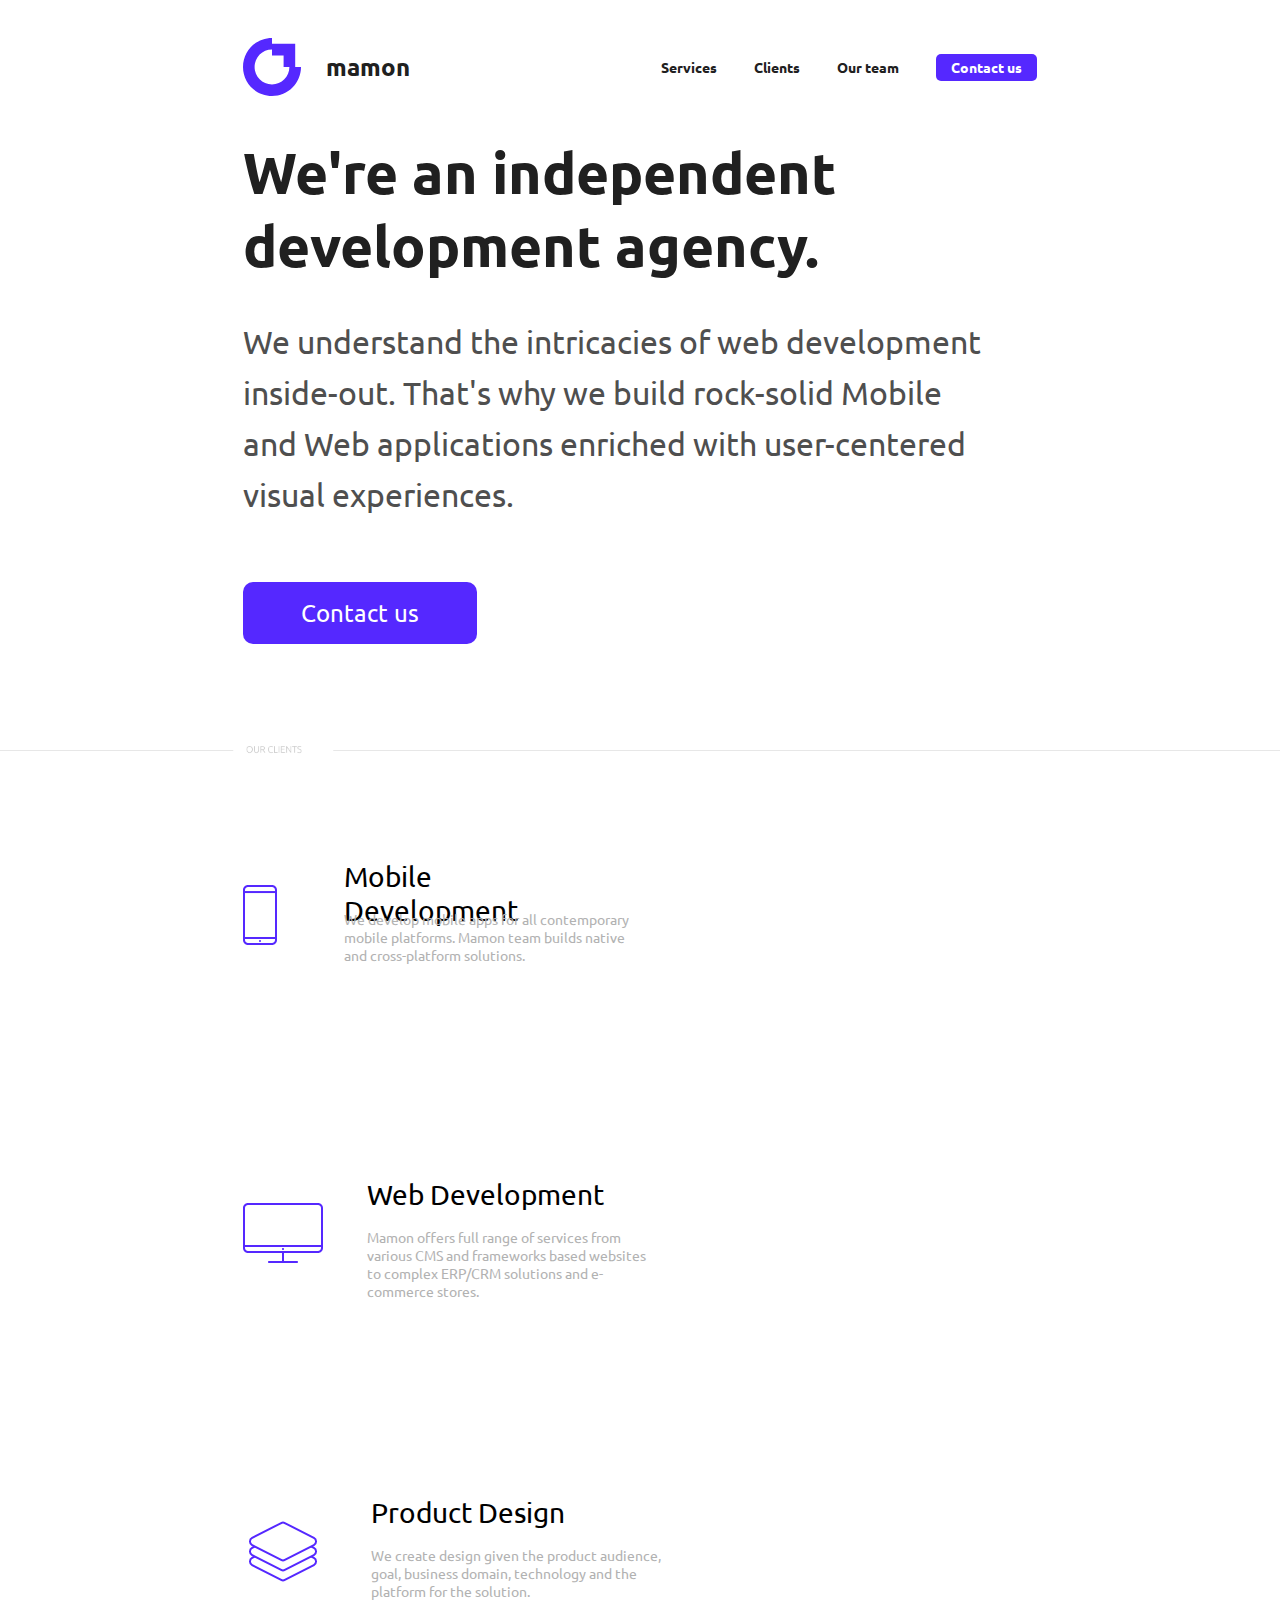
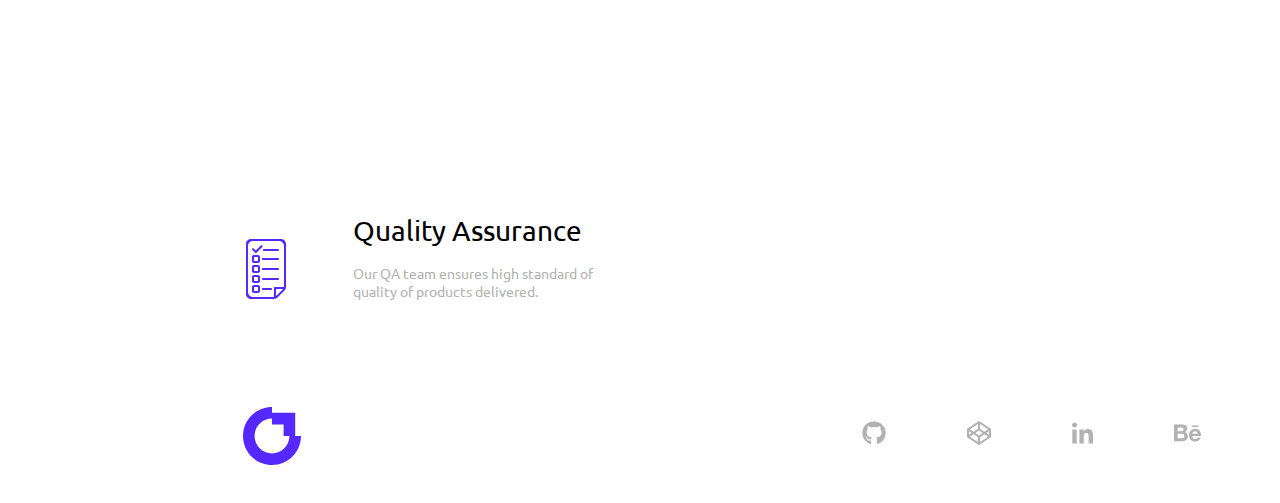
==== HW_1/index.html @ b6025f59 "Second commit" ====
<!DOCTYPE html>
<html lang="en">

<head>
    <meta charset="UTF-8">
    <meta name="viewport" content="width=device-width, initial-scale=1.0">
    <link rel="stylesheet" href="./style.css">
    <link rel="stylesheet" href="">
    <link rel="preconnect" href="https://fonts.googleapis.com">
    <link rel="preconnect" href="https://fonts.gstatic.com" crossorigin>
    <link href="https://fonts.googleapis.com/css2?family=Ubuntu:wght@300;400;700&display=swap" rel="stylesheet">
    <title>Document</title>
</head>

<body>
    <header class="header-main">
        <div class="logo-conteiner">
            <img src="./media/mamon-logo.svg" alt="mamon-logo" />
            <h1 class="title">mamon</h1>
        </div>
        <nav>
            <ul class="nav-container">
                <li>Services</li>
                <li>Clients</li>
                <li>Our team</li>
                <li>
                    <button>Contact us</button>
                </li>
            </ul>
        </nav>
    </header>
        <div class="main-conteiner">
            <h2>
                We're an independent development agency.
            </h2>
            <p >
                We understand the intricacies of web development inside-out. That's why we build rock-solid Mobile and Web applications enriched with user-centered visual experiences.
            </p>
            <button>Contact us</button>
        </div>

        <img src="./media/Group.png" class="img-wide" alt="our_clients">

        <div class="services-conteiner">
            <div class="block1">
                <img src="./media/smartphone.svg"  alt="smartphone">
                <div>
                    <h3>Mobile Development</h3>
                    <p>We develop mobile apps for all contemporary 
                        mobile platforms. Mamon team builds 
                        native and cross-platform solutions.</p>
                </div>
            </div>
            <div class="block2">
                <img src="./media/monitor.svg" alt="monitor">
                <div>
                    <h3>Web Development</h3>
                    <p>Mamon offers full range of services from various
                        CMS and frameworks based websites to complex
                        ERP/CRM solutions and e-commerce stores.</p>
                </div>
            </div>
            <div class="block3">
                <img src="./media/layers.svg"  alt="layers">
                <div>
                    <h3>Product Design</h3>
                    <p>We create design given the product audience,
                        goal, business domain, technology and
                        the platform for the solution.</p>
                </div>
            </div>
            <div class="block4">
                <img src="./media/test.svg" alt="test">
                <div>
                    <h3>Quality Assurance</h3>
                    <p>Our QA team ensures high standard of 
                        quality of products delivered.
                    </p>
                </div>
            </div>
        </div>

    <footer class="footer-conteiner">
        <img src="./media/mamon-logo.svg" alt="mamon-logo" />
        
        <div class="logo-block">
            <img src="./media/cat.svg" alt="cat" />
            <img src="./media/be.svg" alt="be" />
            <img src="./media/in.svg" alt="in" />
            <img src="./media/figure.svg" alt="figure"/>
        </div>
    </footer>
</body>

</html>
---- HW_1/style.css ----
* {
    margin: 0;
    padding: 0;
    box-sizing: border-box;
}

h1 {
    margin: 0;
}

    .title {
    color: #202020;
    font-family: Ubuntu;
    font-size: 24px;
    font-weight: 700;
}

ul {
    list-style: none;
}

button {
    border: none;
    border-radius: 5px;
    background: #5528FF;;
    color: #FFF;
    font-family: Ubuntu;
    font-size: 14px;
    font-weight: 700;
    padding: 4.5px 15px;
}

ul {
    color: #202020;
    font-family: Ubuntu;
    font-size: 14px;
    font-weight: 700;
}

.header-main{
    display: flex;
    align-items: center;
    justify-content: space-between;
    
    margin:3% 19%;
    
}

.logo-conteiner {
    display: flex;
    align-items: center;
    gap: 25px;
}

.nav-container {
    display: flex;
    align-items: center;
    gap: 37px;
}

.footer-conteiner {
    display: flex;
    align-items: center;
    justify-content: space-between;
}
    
.logo-block {
    display: flex;
    justify-content: space-between;
    gap: 40px;
    margin: 0 19% 3% 0;
}

.footer-conteiner img {
    margin:0 0 3% 19%;
}

.main-conteiner {
    margin:0 19%;
}

h2 {
    color: #202020;
    font-family: Ubuntu;
    font-size: 57px;
    font-weight: 700;
    margin-bottom: 35px;
}

.main-conteiner p {
    color: #4F4F4F;
    font-family: Ubuntu;
    font-size: 32px;
    font-style: normal;
    font-weight: 400;
    line-height: 160.86%; 
    width: 741px;
    height: 196px;
    margin-bottom: 70px;
}

.main-conteiner button {

    border-radius: 10px;
    background: #5528FF;
    color: #FFF;
    font-family: Ubuntu;
    font-size: 24px;
    font-weight: 400;
    padding: 16px 58px;
}

.img-wide {
    margin: 100px 0;
    width: 100%;
}

.services-conteiner {
    display: flex;
    flex-wrap: wrap;
    justify-content: space-between;
    align-content: space-between;
    margin: 0 19%;
    gap: 125px;
}

.services-conteiner > div {
    display: flex;
    align-items: center;
    margin-bottom: 82px;
    width: 450px;
}

h3 {
    color: #000;
    font-family: Ubuntu;
    font-size: 28px;
    font-weight: 400;
    width: 267px;
    height: 33px;
    margin-bottom: 17px;
    
}

.block1 p {
    color: #B2B2B2;
    font-family: Ubuntu;
    font-size: 14px;
    font-weight: 400;
    width: 292px;
    height: 61px;
}

.block2 p {
    color: #B2B2B2;
    font-family: Ubuntu;
    font-size: 14px;
    font-weight: 400;
    width: 290px;
    height: 61px;
}

.block3 p {
    color: #B2B2B2;
    font-family: Ubuntu;
    font-size: 14px;
    font-weight: 400;
    width: 309px;
    height: 61px;
}

.block4 p {
    color: #B2B2B2;
    font-family: Ubuntu;
    font-size: 14px;
    font-weight: 400;
    width: 247px;
    height: 61px;
}

.block1 img{
    margin-right: 67px;
}
.block2 img {
    margin-right: 44px;
}
.block3 img {
    margin-right: 48px;
}
.block4 img {
    margin-right: 64px;
}
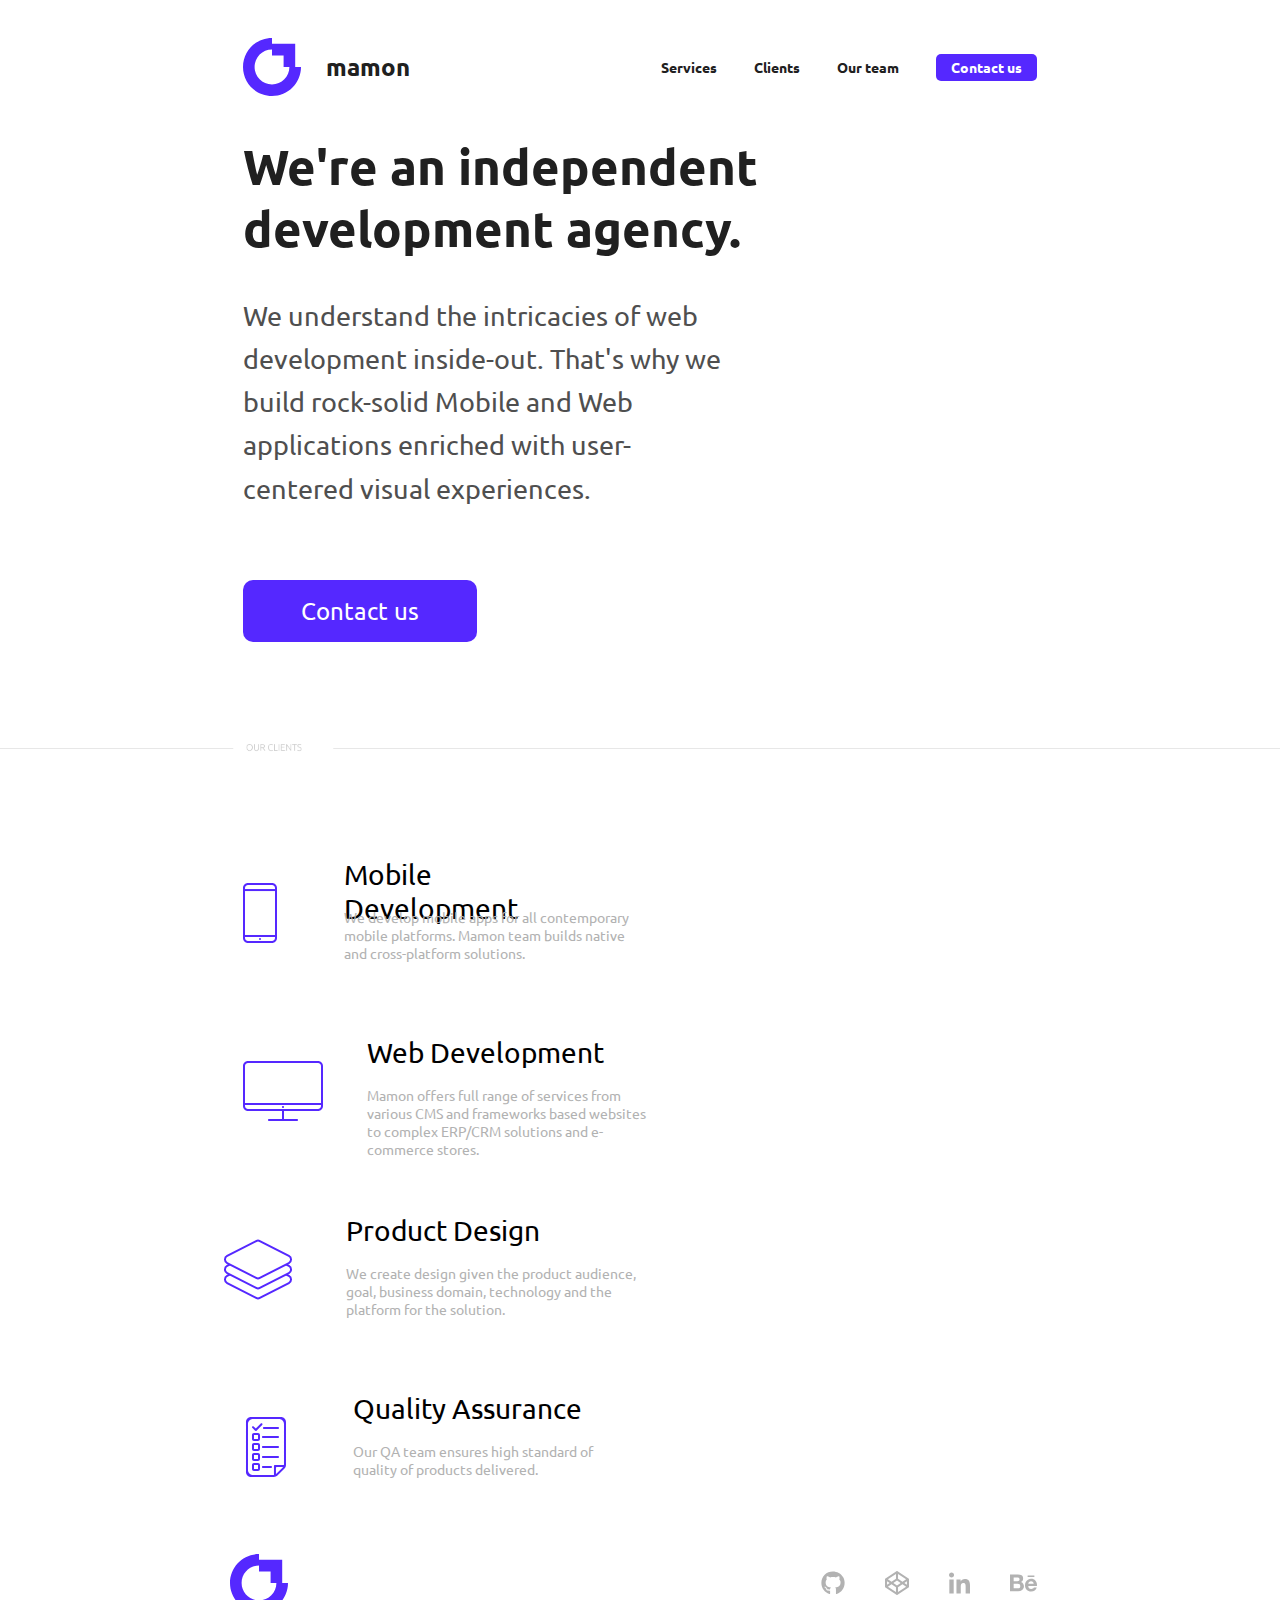
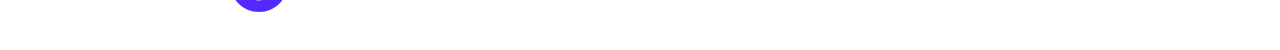
==== commit 578bd99d: "Initial commit" ====
--- a/HW_1/index.html
+++ b/HW_1/index.html
@@ -42,6 +42,7 @@
         <img src="./media/Group.png" class="img-wide" alt="our_clients">
 
         <div class="services-conteiner">
+            
             <div class="block1">
                 <img src="./media/smartphone.svg"  alt="smartphone">
                 <div>
--- a/HW_1/style.css
+++ b/HW_1/style.css
@@ -8,7 +8,7 @@
     margin: 0;
 }
 
-    .title {
+.title {
     color: #202020;
     font-family: Ubuntu;
     font-size: 24px;
@@ -41,7 +41,6 @@
     display: flex;
     align-items: center;
     justify-content: space-between;
-    
     margin:3% 19%;
     
 }
@@ -62,40 +61,36 @@
     display: flex;
     align-items: center;
     justify-content: space-between;
+    margin: 0 19% 3% 18%;
 }
     
 .logo-block {
     display: flex;
     justify-content: space-between;
     gap: 40px;
-    margin: 0 19% 3% 0;
-}
-
-.footer-conteiner img {
-    margin:0 0 3% 19%;
 }
 
 .main-conteiner {
-    margin:0 19%;
+    width: 62%;
+    margin: auto;
 }
 
 h2 {
     color: #202020;
     font-family: Ubuntu;
-    font-size: 57px;
+    font-size: 49px;
     font-weight: 700;
     margin-bottom: 35px;
+    color: #202020;
 }
 
 .main-conteiner p {
     color: #4F4F4F;
     font-family: Ubuntu;
-    font-size: 32px;
-    font-style: normal;
+    font-size: 27px;
     font-weight: 400;
     line-height: 160.86%; 
-    width: 741px;
-    height: 196px;
+    width: 62%;
     margin-bottom: 70px;
 }
 
@@ -120,14 +115,13 @@
     flex-wrap: wrap;
     justify-content: space-between;
     align-content: space-between;
-    margin: 0 19%;
-    gap: 125px;
+    margin: 0 19% 4% 19%;
+    gap: 67px;
 }
 
 .services-conteiner > div {
     display: flex;
     align-items: center;
-    margin-bottom: 82px;
     width: 450px;
 }
 
@@ -190,3 +184,10 @@
 .block4 img {
     margin-right: 64px;
 }
+
+.block3 {
+    margin-left: -25px;
+}
+.block4 {
+    margin-right: -20px;
+}
